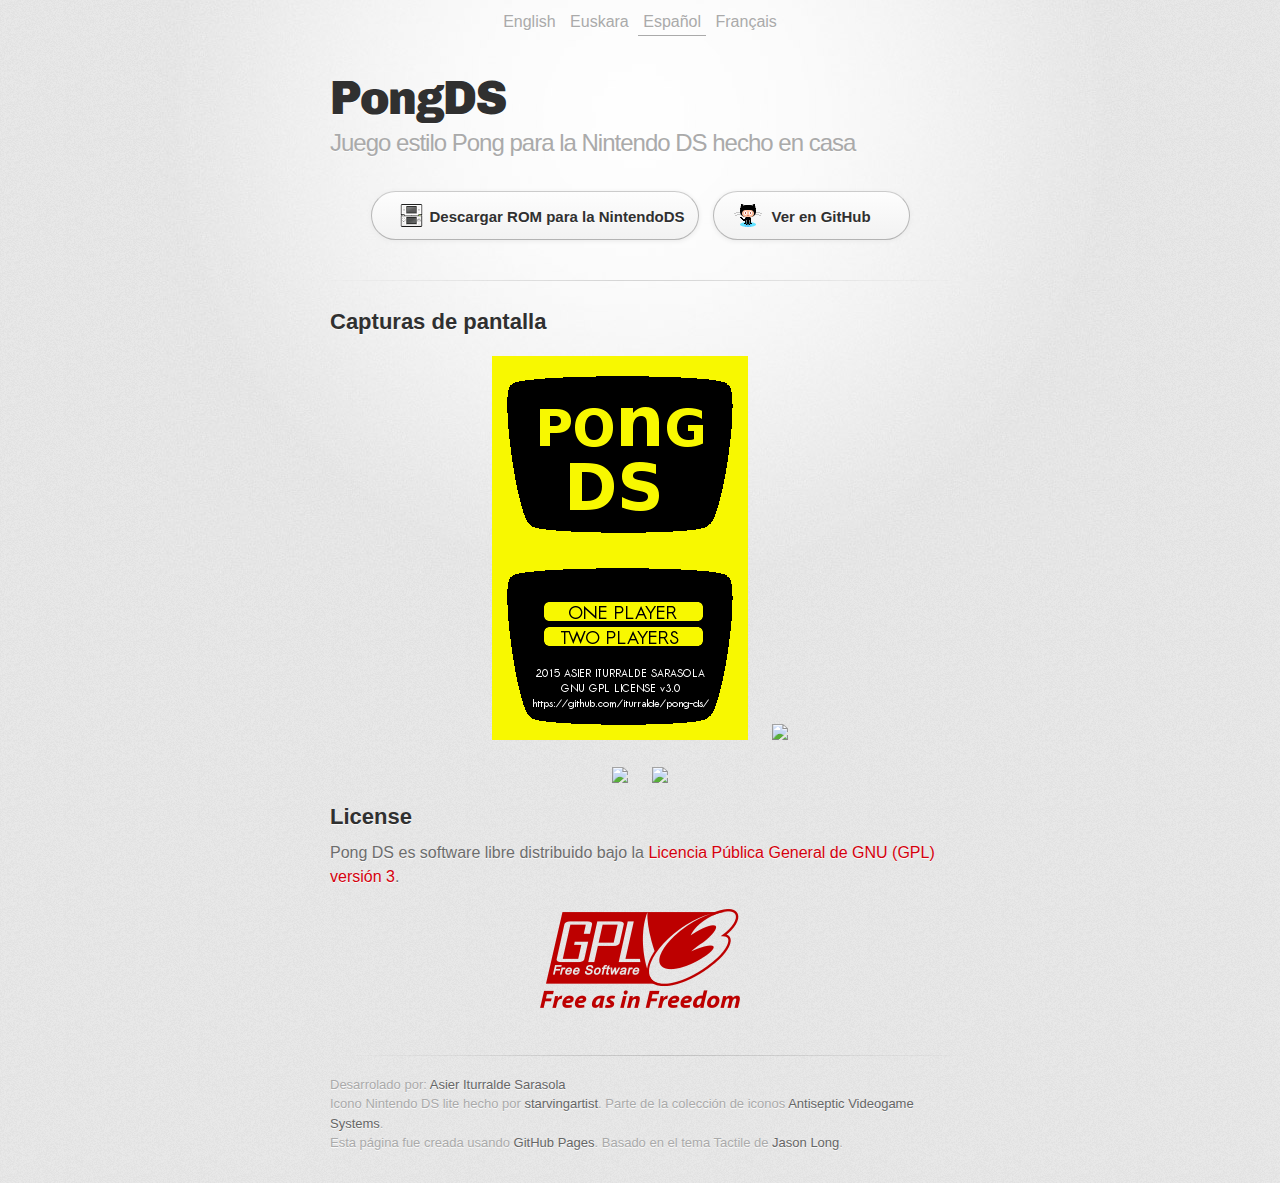
==== index-es.html @ 8eb8988f "Created Spanish home page" ====
<!DOCTYPE html>
<html>
    <head>
        <meta charset='utf-8'>
        <meta http-equiv="X-UA-Compatible" content="chrome=1">
        <link href='https://fonts.googleapis.com/css?family=Chivo:900' rel='stylesheet' type='text/css'>
        <link rel="stylesheet" type="text/css" href="stylesheets/stylesheet.css" media="screen">
        <link rel="stylesheet" type="text/css" href="stylesheets/pygment_trac.css" media="screen">
        <link rel="stylesheet" type="text/css" href="stylesheets/print.css" media="print">
        <!--[if lt IE 9]>
        <script src="//html5shiv.googlecode.com/svn/trunk/html5.js"></script>
        <![endif]-->
        <title>Pong-ds</title>
    </head>

    <body>
        <div id="container">
            <div class="inner">

                <div id="language-selection">
                  <a href="http://aldatsa.github.io/pong-ds/index.html">English</a>
                  <a href="http://aldatsa.github.io/pong-ds/index-eu.html">Euskara</a>
                  <a class="selected" href="http://aldatsa.github.io/pong-ds/index-es.html">Español</a>
                  <a href="http://aldatsa.github.io/pong-ds/index-fr.html">Français</a>
                </div>

                <header>
                  <h1>PongDS</h1>
                  <h2>Juego estilo Pong para la Nintendo DS hecho en casa</h2>
                </header>

                <section id="downloads" class="clearfix">
                  <a href="https://github.com/aldatsa/pong-ds/releases/download/v1.0.0/PongDS_v1.0.0.nds" id="download-nds-es" class="button"><span>Descargar ROM para la NintendoDS</span></a>
                  <a href="https://github.com/aldatsa/pong-ds" id="view-on-github" class="button"><span>Ver en GitHub</span></a>
                </section>

                <hr>

                <section id="main_content">

                    <h2>Capturas de pantalla</h2>
                    <div class="screenshots">
                        <img src="images/screenshots/language-selection-menu.png">
                        <img src="images/screenshots/game-selection-menu-es.png">
                    </div>
                    <div class="screenshots">
                        <img src="images/screenshots/one-player-es.png">
                        <img src="images/screenshots/two-players-es.png">
                    </div>
                    <h2>License</h2>

                    <p>Pong DS es software libre distribuido bajo la <a href="http://www.gnu.org/licenses/gpl.html">Licencia Pública General de GNU (GPL) versión 3</a>.</p>
                    <div class="license-logo">
                        <a href="http://www.gnu.org/licenses/gpl.html"><img src="images/GPLv3_Logo.svg.png"></a>
                    </div>
                </section>

                <footer>
                  Desarrolado por: <a href="https://github.com/aldatsa">Asier Iturralde Sarasola</a><br>
                  Icono Nintendo DS lite hecho por <a href="http://starvingartist.deviantart.com/">starvingartist</a>. Parte de la colección de iconos <a href="http://starvingartist.deviantart.com/art/Antiseptic-Videogame-Systems-23217105">Antiseptic Videogame Systems</a>.<br>
                  Esta página fue creada usando <a href="http://pages.github.com">GitHub Pages</a>. Basado en el tema Tactile de <a href="https://twitter.com/jasonlong">Jason Long</a>.
                </footer>
            </div>
        </div>
    </body>
</html>
---- stylesheets/stylesheet.css ----
/* http://meyerweb.com/eric/tools/css/reset/
   v2.0 | 20110126
   License: none (public domain)
*/
html, body, div, span, applet, object, iframe,
h1, h2, h3, h4, h5, h6, p, blockquote, pre,
a, abbr, acronym, address, big, cite, code,
del, dfn, em, img, ins, kbd, q, s, samp,
small, strike, strong, sub, sup, tt, var,
b, u, i, center,
dl, dt, dd, ol, ul, li,
fieldset, form, label, legend,
table, caption, tbody, tfoot, thead, tr, th, td,
article, aside, canvas, details, embed,
figure, figcaption, footer, header, hgroup,
menu, nav, output, ruby, section, summary,
time, mark, audio, video {
	padding: 0;
	margin: 0;
	font: inherit;
	font-size: 100%;
	vertical-align: baseline;
	border: 0;
}
/* HTML5 display-role reset for older browsers */
article, aside, details, figcaption, figure,
footer, header, hgroup, menu, nav, section {
	display: block;
}
body {
	line-height: 1;
}
ol, ul {
	list-style: none;
}
blockquote, q {
	quotes: none;
}
blockquote:before, blockquote:after,
q:before, q:after {
	content: '';
	content: none;
}
table {
	border-spacing: 0;
	border-collapse: collapse;
}

/* LAYOUT STYLES */
body {
  font-family: 'Helvetica Neue', Helvetica, Arial, serif;
  font-size: 1em;
  line-height: 1.5;
  color: #6d6d6d;
  text-shadow: 0 1px 0 rgba(255, 255, 255, 0.8);
  background: #e7e7e7 url(../images/body-bg.png) 0 0 repeat;
}

a {
  color: #d5000d;
}
a:hover {
  color: #c5000c;
}

header {
  padding-top: 35px;
  padding-bottom: 25px;
}

header h1 {
  font-family: 'Chivo', 'Helvetica Neue', Helvetica, Arial, serif;
  font-size: 48px; font-weight: 900;
  line-height: 1.2;
  color: #303030;
  letter-spacing: -1px;
}

header h2 {
  font-size: 24px;
  font-weight: normal;
  line-height: 1.3;
  color: #aaa;
  letter-spacing: -1px;
}

#container {
  min-height: 595px;
  background: transparent url(../images/highlight-bg.jpg) 50% 0 no-repeat;
}

.inner {
  width: 620px;
  margin: 0 auto;
}

#container .inner img {
  max-width: 100%;
}

#language-selection {
	padding-top: 10px;
	text-align: center;
}

#language-selection a {
	color: #aaa;
	padding: 5px;
}

#language-selection a.selected {
	border-bottom: 1px solid #aaa;
}

#downloads {
  margin-bottom: 40px;
}

a.button {
  display: block;
  float: left;
  width: 179px;
  padding: 12px 8px 12px 8px;
  margin-right: 14px;
  font-size: 15px;
  font-weight: bold;
  line-height: 25px;
  color: #303030;
  background: #fdfdfd; /* Old browsers */
  background: -moz-linear-gradient(top,  #fdfdfd 0%, #f2f2f2 100%); /* FF3.6+ */
  background: -webkit-gradient(linear, left top, left bottom, color-stop(0%,#fdfdfd), color-stop(100%,#f2f2f2)); /* Chrome,Safari4+ */
  background: -webkit-linear-gradient(top,  #fdfdfd 0%,#f2f2f2 100%); /* Chrome10+,Safari5.1+ */
  background: -o-linear-gradient(top,  #fdfdfd 0%,#f2f2f2 100%); /* Opera 11.10+ */
  background: -ms-linear-gradient(top,  #fdfdfd 0%,#f2f2f2 100%); /* IE10+ */
  background: linear-gradient(top,  #fdfdfd 0%,#f2f2f2 100%); /* W3C */
  filter: progid:DXImageTransform.Microsoft.gradient( startColorstr='#fdfdfd', endColorstr='#f2f2f2',GradientType=0 ); /* IE6-9 */
  border-top: solid 1px #cbcbcb;
  border-right: solid 1px #b7b7b7;
  border-bottom: solid 1px #b3b3b3;
  border-left: solid 1px #b7b7b7;
  border-radius: 30px;
  -webkit-box-shadow: 10px 10px 5px #888;
  -moz-box-shadow: 10px 10px 5px #888;
  box-shadow: 0px 1px 5px #e8e8e8;
  -moz-border-radius: 30px;
  -webkit-border-radius: 30px;
}
a.button:hover {
  background: #fafafa; /* Old browsers */
  background: -moz-linear-gradient(top,  #fdfdfd 0%, #f6f6f6 100%); /* FF3.6+ */
  background: -webkit-gradient(linear, left top, left bottom, color-stop(0%,#fdfdfd), color-stop(100%,#f6f6f6)); /* Chrome,Safari4+ */
  background: -webkit-linear-gradient(top,  #fdfdfd 0%,#f6f6f6 100%); /* Chrome10+,Safari5.1+ */
  background: -o-linear-gradient(top,  #fdfdfd 0%,#f6f6f6 100%); /* Opera 11.10+ */
  background: -ms-linear-gradient(top,  #fdfdfd 0%,#f6f6f6 100%); /* IE10+ */
  background: linear-gradient(top,  #fdfdfd 0%,#f6f6f6, 100%); /* W3C */
  filter: progid:DXImageTransform.Microsoft.gradient( startColorstr='#fdfdfd', endColorstr='#f6f6f6',GradientType=0 ); /* IE6-9 */
  border-top: solid 1px #b7b7b7;
  border-right: solid 1px #b3b3b3;
  border-bottom: solid 1px #b3b3b3;
  border-left: solid 1px #b3b3b3;
}

a.button#download-nds {
	width: 264px;
	margin-left: 63.5px;
}

a.button#download-nds-eu {
	width: 310px;
	margin-left: 40.5px;
}

a.button#download-nds-es {
	width: 310px;
	margin-left: 40.5px;
}

a.button span {
  display: block;
  height: 23px;
  padding-left: 50px;
}

#download-nds span, #download-nds-eu span, #download-nds-es span {
  background: transparent url(../images/nintendo_ds_lite_23x23.png) 20px 50% no-repeat;
}
#download-tar-gz span {
  background: transparent url(../images/tar-gz-icon.png) 12px 50% no-repeat;
}
#view-on-github span {
  background: transparent url(../images/octocat-icon.png) 12px 50% no-repeat;
}
#view-on-github {
  margin-right: 0;
}

.screenshots {
	text-align: center;
}

.screenshots img {
	margin: 10px;
}

.license-logo {
	text-align: center;
}

code, pre {
  margin-bottom: 30px;
  font-family: Monaco, "Bitstream Vera Sans Mono", "Lucida Console", Terminal;
  font-size: 14px;
  color: #222;
}

code {
  padding: 0 3px;
  background-color: #f2f2f2;
  border: solid 1px #ddd;
}

pre {
  padding: 20px;
  overflow: auto;
  color: #f2f2f2;
  text-shadow: none;
  background: #303030;
}
pre code {
  padding: 0;
  color: #f2f2f2;
  background-color: #303030;
  border: none;
}

ul, ol, dl {
  margin-bottom: 20px;
}


/* COMMON STYLES */

hr {
  height: 1px;
  padding-bottom: 1em;
  margin-top: 1em;
  line-height: 1px;
  background: transparent url('../images/hr.png') 50% 0 no-repeat;
  border: none;
}

strong {
  font-weight: bold;
}

em {
  font-style: italic;
}

table {
  width: 100%;
  border: 1px solid #ebebeb;
}

th {
  font-weight: 500;
}

td {
  font-weight: 300;
  text-align: center;
  border: 1px solid #ebebeb;
}

form {
  padding: 20px;
  background: #f2f2f2;

}


/* GENERAL ELEMENT TYPE STYLES */

h1 {
  font-size: 32px;
}

h2 {
  margin-bottom: 8px;
  font-size: 22px;
  font-weight: bold;
  color: #303030;
}

h3 {
  margin-bottom: 8px;
  font-size: 18px;
  font-weight: bold;
  color: #d5000d;
}

h4 {
  font-size: 16px;
  font-weight: bold;
  color: #303030;
}

h5 {
  font-size: 1em;
  color: #303030;
}

h6 {
  font-size: .8em;
  color: #303030;
}

p {
  margin-bottom: 20px;
  font-weight: 300;
}

a {
  text-decoration: none;
}

p a {
  font-weight: 400;
}

blockquote {
  padding: 0 0 0 30px;
  margin-bottom: 20px;
  font-size: 1.6em;
  border-left: 10px solid #e9e9e9;
}

ul li {
  list-style-position: inside;
  list-style: disc;
  padding-left: 20px;
}

ol li {
  list-style-position: inside;
  list-style: decimal;
  padding-left: 3px;
}

dl dt {
  color: #303030;
}

footer {
  padding-top: 20px;
  padding-bottom: 30px;
  margin-top: 40px;
  font-size: 13px;
  color: #aaa;
  background: transparent url('../images/hr.png') 0 0 no-repeat;
}

footer a {
  color: #666;
}
footer a:hover {
  color: #444;
}

/* MISC */
.clearfix:after {
  display: block;
  height: 0;
  clear: both;
  visibility: hidden;
  content: '.';
}

.clearfix {display: inline-block;}
* html .clearfix {height: 1%;}
.clearfix {display: block;}

/* #Media Queries
================================================== */

/* Smaller than standard 960 (devices and browsers) */
@media only screen and (max-width: 959px) { }

/* Tablet Portrait size to standard 960 (devices and browsers) */
@media only screen and (min-width: 768px) and (max-width: 959px) { }

/* All Mobile Sizes (devices and browser) */
@media only screen and (max-width: 767px) {
  header {
    padding-top: 10px;
    padding-bottom: 10px;
  }
  #downloads {
    margin-bottom: 25px;
  }
  #download-zip, #download-tar-gz {
    display: none;
  }
  .inner {
    width: 94%;
    margin: 0 auto;
  }
}

/* Mobile Landscape Size to Tablet Portrait (devices and browsers) */
@media only screen and (min-width: 480px) and (max-width: 767px) { }

/* Mobile Portrait Size to Mobile Landscape Size (devices and browsers) */
@media only screen and (max-width: 479px) { }
---- stylesheets/pygment_trac.css ----
.highlight  { background: #ffffff; }
.highlight .c { color: #999988; font-style: italic } /* Comment */
.highlight .err { color: #a61717; background-color: #e3d2d2 } /* Error */
.highlight .k { font-weight: bold } /* Keyword */
.highlight .o { font-weight: bold } /* Operator */
.highlight .cm { color: #999988; font-style: italic } /* Comment.Multiline */
.highlight .cp { color: #999999; font-weight: bold } /* Comment.Preproc */
.highlight .c1 { color: #999988; font-style: italic } /* Comment.Single */
.highlight .cs { color: #999999; font-weight: bold; font-style: italic } /* Comment.Special */
.highlight .gd { color: #000000; background-color: #ffdddd } /* Generic.Deleted */
.highlight .gd .x { color: #000000; background-color: #ffaaaa } /* Generic.Deleted.Specific */
.highlight .ge { font-style: italic } /* Generic.Emph */
.highlight .gr { color: #aa0000 } /* Generic.Error */
.highlight .gh { color: #999999 } /* Generic.Heading */
.highlight .gi { color: #000000; background-color: #ddffdd } /* Generic.Inserted */
.highlight .gi .x { color: #000000; background-color: #aaffaa } /* Generic.Inserted.Specific */
.highlight .go { color: #888888 } /* Generic.Output */
.highlight .gp { color: #555555 } /* Generic.Prompt */
.highlight .gs { font-weight: bold } /* Generic.Strong */
.highlight .gu { color: #800080; font-weight: bold; } /* Generic.Subheading */
.highlight .gt { color: #aa0000 } /* Generic.Traceback */
.highlight .kc { font-weight: bold } /* Keyword.Constant */
.highlight .kd { font-weight: bold } /* Keyword.Declaration */
.highlight .kn { font-weight: bold } /* Keyword.Namespace */
.highlight .kp { font-weight: bold } /* Keyword.Pseudo */
.highlight .kr { font-weight: bold } /* Keyword.Reserved */
.highlight .kt { color: #445588; font-weight: bold } /* Keyword.Type */
.highlight .m { color: #009999 } /* Literal.Number */
.highlight .s { color: #d14 } /* Literal.String */
.highlight .na { color: #008080 } /* Name.Attribute */
.highlight .nb { color: #0086B3 } /* Name.Builtin */
.highlight .nc { color: #445588; font-weight: bold } /* Name.Class */
.highlight .no { color: #008080 } /* Name.Constant */
.highlight .ni { color: #800080 } /* Name.Entity */
.highlight .ne { color: #990000; font-weight: bold } /* Name.Exception */
.highlight .nf { color: #990000; font-weight: bold } /* Name.Function */
.highlight .nn { color: #555555 } /* Name.Namespace */
.highlight .nt { color: #000080 } /* Name.Tag */
.highlight .nv { color: #008080 } /* Name.Variable */
.highlight .ow { font-weight: bold } /* Operator.Word */
.highlight .w { color: #bbbbbb } /* Text.Whitespace */
.highlight .mf { color: #009999 } /* Literal.Number.Float */
.highlight .mh { color: #009999 } /* Literal.Number.Hex */
.highlight .mi { color: #009999 } /* Literal.Number.Integer */
.highlight .mo { color: #009999 } /* Literal.Number.Oct */
.highlight .sb { color: #d14 } /* Literal.String.Backtick */
.highlight .sc { color: #d14 } /* Literal.String.Char */
.highlight .sd { color: #d14 } /* Literal.String.Doc */
.highlight .s2 { color: #d14 } /* Literal.String.Double */
.highlight .se { color: #d14 } /* Literal.String.Escape */
.highlight .sh { color: #d14 } /* Literal.String.Heredoc */
.highlight .si { color: #d14 } /* Literal.String.Interpol */
.highlight .sx { color: #d14 } /* Literal.String.Other */
.highlight .sr { color: #009926 } /* Literal.String.Regex */
.highlight .s1 { color: #d14 } /* Literal.String.Single */
.highlight .ss { color: #990073 } /* Literal.String.Symbol */
.highlight .bp { color: #999999 } /* Name.Builtin.Pseudo */
.highlight .vc { color: #008080 } /* Name.Variable.Class */
.highlight .vg { color: #008080 } /* Name.Variable.Global */
.highlight .vi { color: #008080 } /* Name.Variable.Instance */
.highlight .il { color: #009999 } /* Literal.Number.Integer.Long */

.type-csharp .highlight .k { color: #0000FF }
.type-csharp .highlight .kt { color: #0000FF }
.type-csharp .highlight .nf { color: #000000; font-weight: normal }
.type-csharp .highlight .nc { color: #2B91AF }
.type-csharp .highlight .nn { color: #000000 }
.type-csharp .highlight .s { color: #A31515 }
.type-csharp .highlight .sc { color: #A31515 }
---- stylesheets/print.css ----
html, body, div, span, applet, object, iframe,
h1, h2, h3, h4, h5, h6, p, blockquote, pre,
a, abbr, acronym, address, big, cite, code,
del, dfn, em, img, ins, kbd, q, s, samp,
small, strike, strong, sub, sup, tt, var,
b, u, i, center,
dl, dt, dd, ol, ul, li,
fieldset, form, label, legend,
table, caption, tbody, tfoot, thead, tr, th, td,
article, aside, canvas, details, embed,
figure, figcaption, footer, header, hgroup,
menu, nav, output, ruby, section, summary,
time, mark, audio, video {
  padding: 0;
  margin: 0;
  font: inherit;
  font-size: 100%;
  vertical-align: baseline;
  border: 0;
}
/* HTML5 display-role reset for older browsers */
article, aside, details, figcaption, figure,
footer, header, hgroup, menu, nav, section {
  display: block;
}
body {
  line-height: 1;
}
ol, ul {
  list-style: none;
}
blockquote, q {
  quotes: none;
}
blockquote:before, blockquote:after,
q:before, q:after {
  content: '';
  content: none;
}
table {
  border-spacing: 0;
  border-collapse: collapse;
}
body {
  font-family: 'Helvetica Neue', Helvetica, Arial, serif;
  font-size: 13px;
  line-height: 1.5;
  color: #000;
}

a {
  font-weight: bold;
  color: #d5000d;
}

header {
  padding-top: 35px;
  padding-bottom: 10px;
}

header h1 {
  font-size: 48px;
  font-weight: bold;
  line-height: 1.2;
  color: #303030;
  letter-spacing: -1px;
}

header h2 {
  font-size: 24px;
  font-weight: normal;
  line-height: 1.3;
  color: #aaa;
  letter-spacing: -1px;
}
#downloads {
  display: none;
}
#main_content {
  padding-top: 20px;
}

code, pre {
  margin-bottom: 30px;
  font-family: Monaco, "Bitstream Vera Sans Mono", "Lucida Console", Terminal;
  font-size: 12px;
  color: #222;
}

code {
  padding: 0 3px;
}

pre {
  padding: 20px;
  overflow: auto;
  border: solid 1px #ddd;
}
pre code {
  padding: 0;
}

ul, ol, dl {
  margin-bottom: 20px;
}


/* COMMON STYLES */

table {
  width: 100%;
  border: 1px solid #ebebeb;
}

th {
  font-weight: 500;
}

td {
  font-weight: 300;
  text-align: center;
  border: 1px solid #ebebeb;
}

form {
  padding: 20px;
  background: #f2f2f2;

}


/* GENERAL ELEMENT TYPE STYLES */

h1 {
  font-size: 2.8em;
}

h2 {
  margin-bottom: 8px;
  font-size: 22px;
  font-weight: bold;
  color: #303030;
}

h3 {
  margin-bottom: 8px;
  font-size: 18px;
  font-weight: bold;
  color: #d5000d;
}

h4 {
  font-size: 16px;
  font-weight: bold;
  color: #303030;
}

h5 {
  font-size: 1em;
  color: #303030;
}

h6 {
  font-size: .8em;
  color: #303030;
}

p {
  margin-bottom: 20px;
  font-weight: 300;
}

a {
  text-decoration: none;
}

p a {
  font-weight: 400;
}

blockquote {
  padding: 0 0 0 30px;
  margin-bottom: 20px;
  font-size: 1.6em;
  border-left: 10px solid #e9e9e9;
}

ul li {
  list-style-position: inside;
  list-style: disc;
  padding-left: 20px;
}

ol li {
  list-style-position: inside;
  list-style: decimal;
  padding-left: 3px;
}

dl dd {
  font-style: italic;
  font-weight: 100;
}

footer {
  padding-top: 20px;
  padding-bottom: 30px;
  margin-top: 40px;
  font-size: 13px;
  color: #aaa;
}

footer a {
  color: #666;
}

/* MISC */
.clearfix:after {
  display: block;
  height: 0;
  clear: both;
  visibility: hidden;
  content: '.';
}

.clearfix {display: inline-block;}
* html .clearfix {height: 1%;}
.clearfix {display: block;}
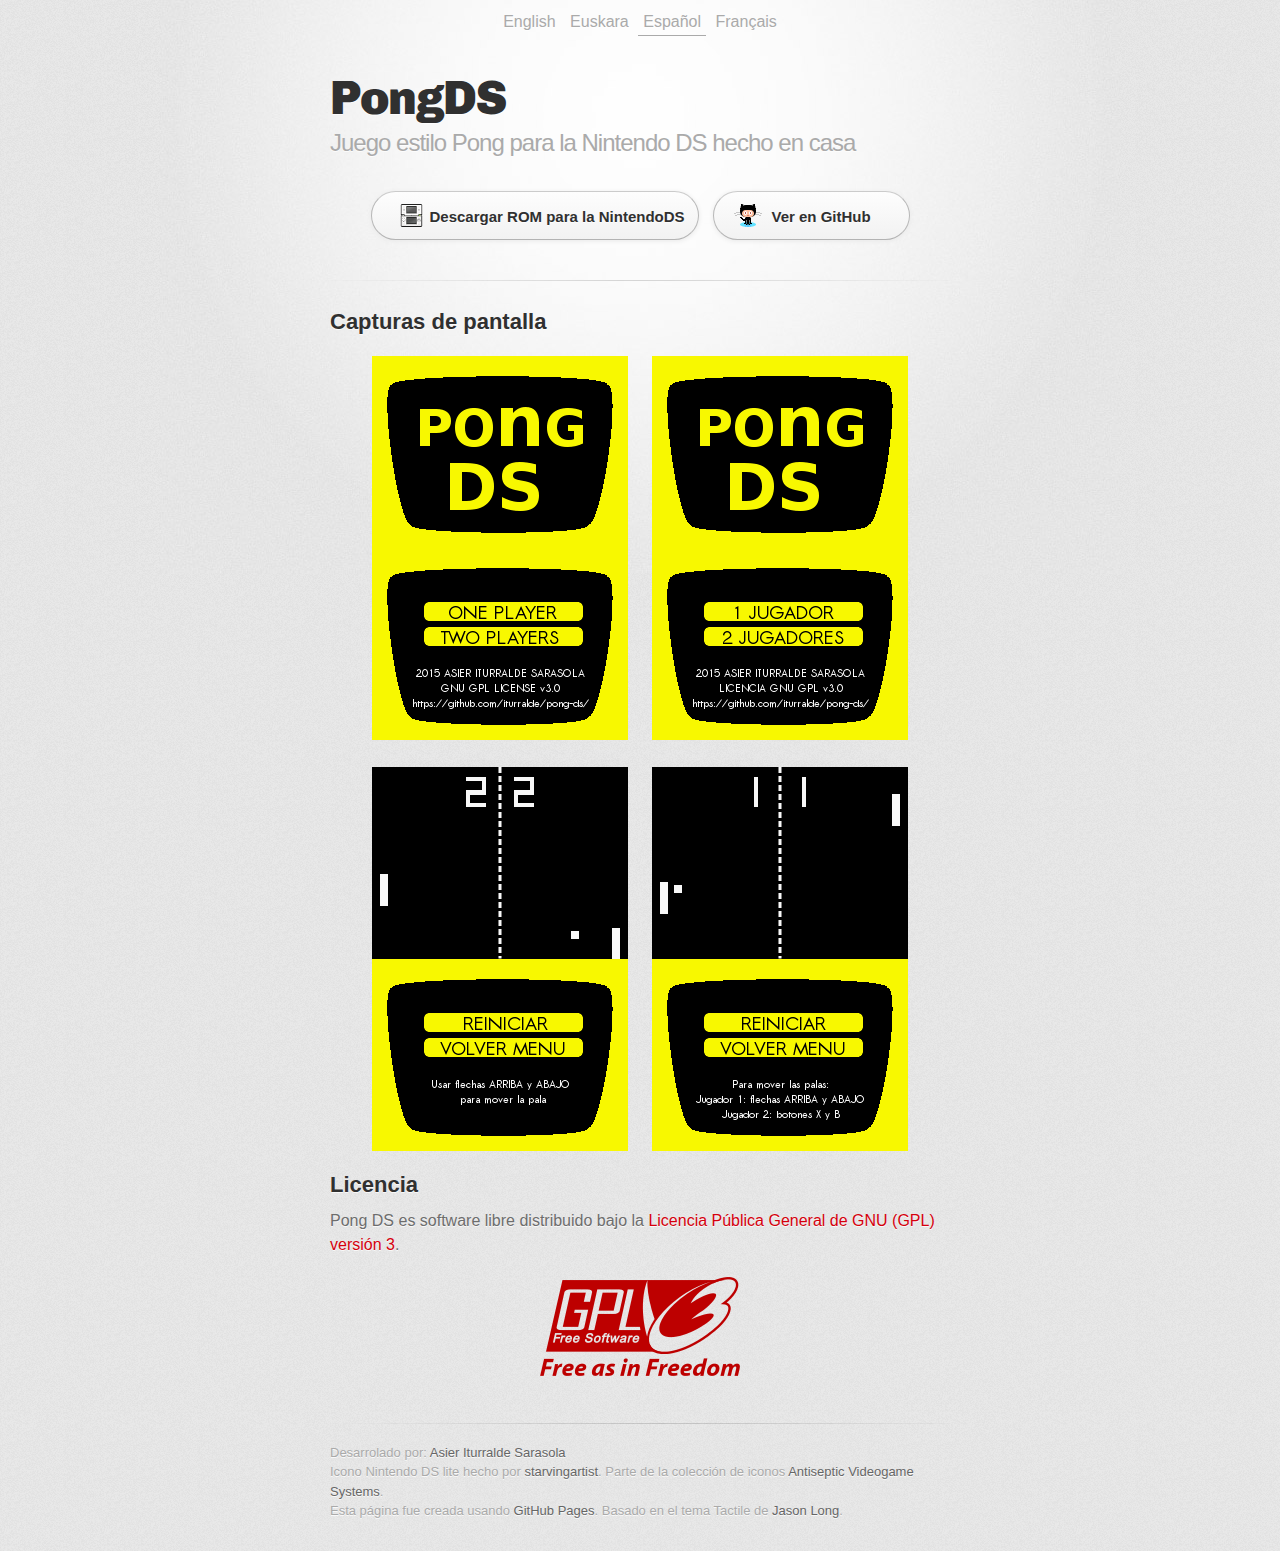
==== commit 3e0983cd: "I forgot to translate a string" ====
--- a/index-es.html
+++ b/index-es.html
@@ -47,7 +47,7 @@
                         <img src="images/screenshots/one-player-es.png">
                         <img src="images/screenshots/two-players-es.png">
                     </div>
-                    <h2>License</h2>
+                    <h2>Licencia</h2>
 
                     <p>Pong DS es software libre distribuido bajo la <a href="http://www.gnu.org/licenses/gpl.html">Licencia Pública General de GNU (GPL) versión 3</a>.</p>
                     <div class="license-logo">
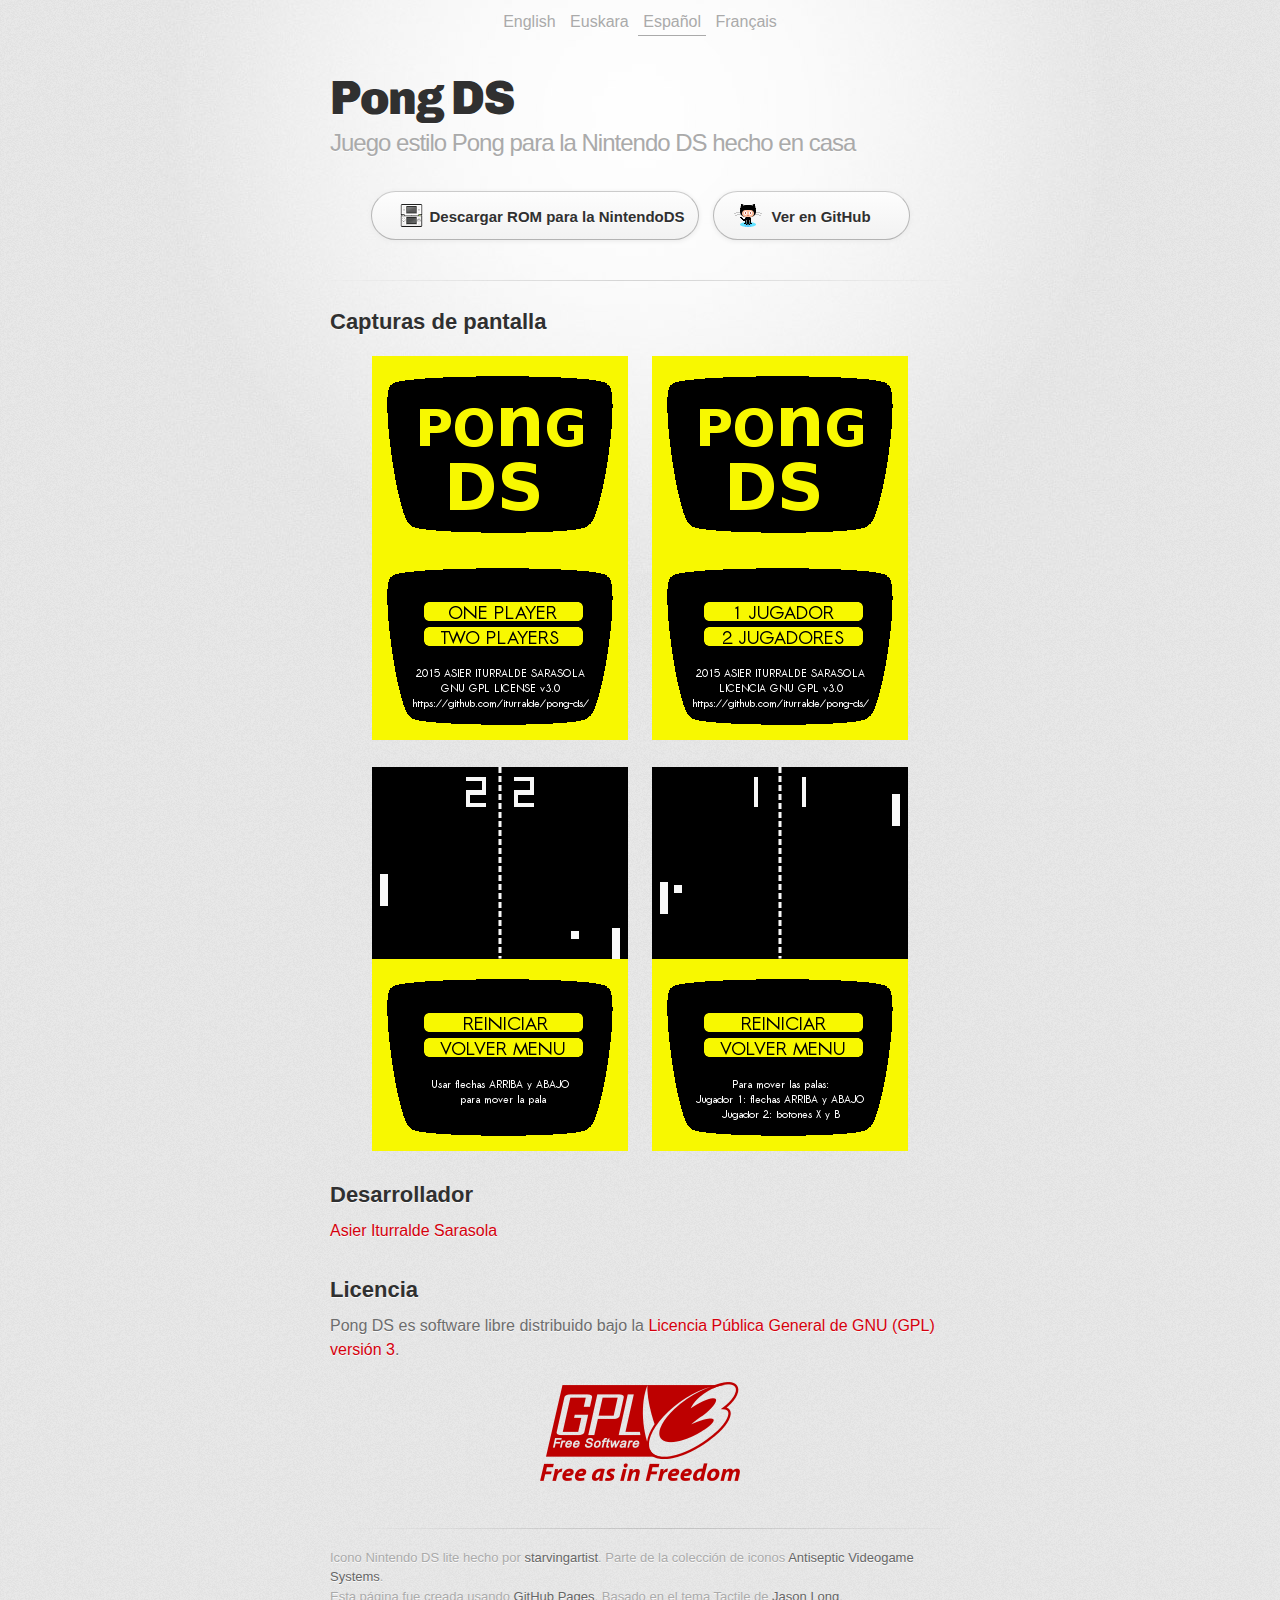
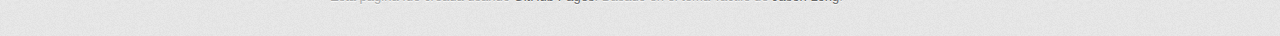
==== commit 7c26f0cc: "Make the name of the developer more visible" ====
--- a/index-es.html
+++ b/index-es.html
@@ -10,7 +10,7 @@
         <!--[if lt IE 9]>
         <script src="//html5shiv.googlecode.com/svn/trunk/html5.js"></script>
         <![endif]-->
-        <title>Pong-ds</title>
+        <title>Pong DS</title>
     </head>
 
     <body>
@@ -25,12 +25,12 @@
                 </div>
 
                 <header>
-                  <h1>PongDS</h1>
+                  <h1>Pong DS</h1>
                   <h2>Juego estilo Pong para la Nintendo DS hecho en casa</h2>
                 </header>
 
                 <section id="downloads" class="clearfix">
-                  <a href="https://github.com/aldatsa/pong-ds/releases/download/v1.0.0/PongDS_v1.0.0.nds" id="download-nds-es" class="button"><span>Descargar ROM para la NintendoDS</span></a>
+                  <a href="https://github.com/aldatsa/pong-ds/releases/download/v1.1.0/PongDS_v1.1.0.nds" id="download-nds-es" class="button"><span>Descargar ROM para la NintendoDS</span></a>
                   <a href="https://github.com/aldatsa/pong-ds" id="view-on-github" class="button"><span>Ver en GitHub</span></a>
                 </section>
 
@@ -47,6 +47,12 @@
                         <img src="images/screenshots/one-player-es.png">
                         <img src="images/screenshots/two-players-es.png">
                     </div>
+
+                    <div class="developer">
+                        <h2>Desarrollador</h2>
+                        <a href="https://github.com/aldatsa">Asier Iturralde Sarasola</a>
+                    </div>
+
                     <h2>Licencia</h2>
 
                     <p>Pong DS es software libre distribuido bajo la <a href="http://www.gnu.org/licenses/gpl.html">Licencia Pública General de GNU (GPL) versión 3</a>.</p>
@@ -56,9 +62,8 @@
                 </section>
 
                 <footer>
-                  Desarrolado por: <a href="https://github.com/aldatsa">Asier Iturralde Sarasola</a><br>
-                  Icono Nintendo DS lite hecho por <a href="http://starvingartist.deviantart.com/">starvingartist</a>. Parte de la colección de iconos <a href="http://starvingartist.deviantart.com/art/Antiseptic-Videogame-Systems-23217105">Antiseptic Videogame Systems</a>.<br>
-                  Esta página fue creada usando <a href="http://pages.github.com">GitHub Pages</a>. Basado en el tema Tactile de <a href="https://twitter.com/jasonlong">Jason Long</a>.
+                    Icono Nintendo DS lite hecho por <a href="http://starvingartist.deviantart.com/">starvingartist</a>. Parte de la colección de iconos <a href="http://starvingartist.deviantart.com/art/Antiseptic-Videogame-Systems-23217105">Antiseptic Videogame Systems</a>.<br>
+                    Esta página fue creada usando <a href="http://pages.github.com">GitHub Pages</a>. Basado en el tema Tactile de <a href="https://twitter.com/jasonlong">Jason Long</a>.
                 </footer>
             </div>
         </div>
--- a/stylesheets/stylesheet.css
+++ b/stylesheets/stylesheet.css
@@ -175,13 +175,18 @@
 	margin-left: 40.5px;
 }
 
+a.button#download-nds-fr {
+	width: 330px;
+	margin-left: 40.5px;
+}
+
 a.button span {
   display: block;
   height: 23px;
   padding-left: 50px;
 }
 
-#download-nds span, #download-nds-eu span, #download-nds-es span {
+#download-nds span, #download-nds-eu span, #download-nds-es span, #download-nds-fr span {
   background: transparent url(../images/nintendo_ds_lite_23x23.png) 20px 50% no-repeat;
 }
 #download-tar-gz span {
@@ -200,6 +205,11 @@
 
 .screenshots img {
 	margin: 10px;
+}
+
+.developer {
+	margin-bottom: 30px;
+	margin-top: 10px;
 }
 
 .license-logo {
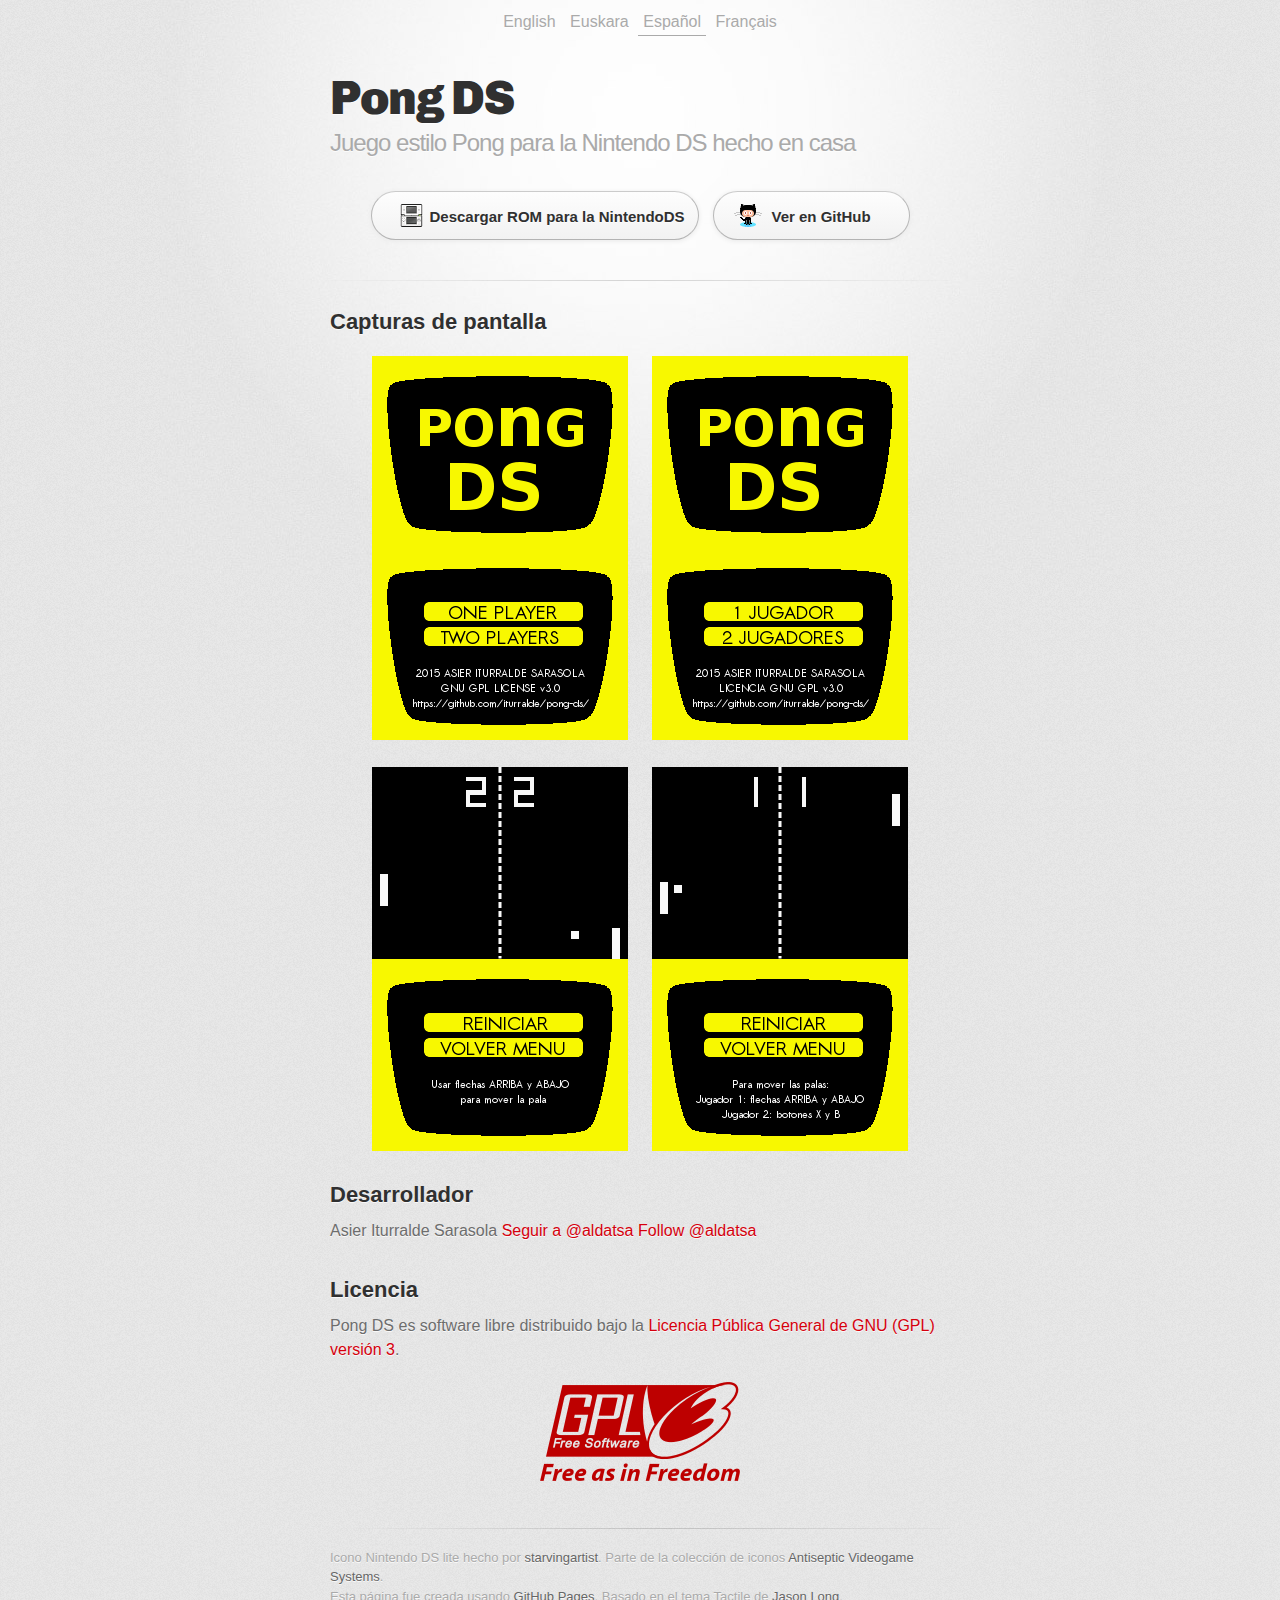
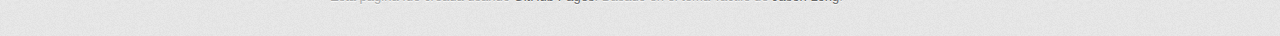
==== commit 8afe3b7f: "Added social buttons to all languages" ====
--- a/index-es.html
+++ b/index-es.html
@@ -50,7 +50,15 @@
 
                     <div class="developer">
                         <h2>Desarrollador</h2>
-                        <a href="https://github.com/aldatsa">Asier Iturralde Sarasola</a>
+                        Asier Iturralde Sarasola
+                        <span class="social-buttons">
+                            <!-- Place this tag where you want the button to render. -->
+                            <a data-style="mega" href="https://github.com/aldatsa" class="github-button">Seguir a @aldatsa</a>
+                            <!-- Place this tag right after the last button or just before your close body tag. -->
+                            <script async defer id="github-bjs" src="https://buttons.github.io/buttons.js"></script>
+                            <a href="https://twitter.com/aldatsa" class="twitter-follow-button" data-show-count="false" data-lang="es" data-size="large">Follow @aldatsa</a>
+                            <script>!function(d,s,id){var js,fjs=d.getElementsByTagName(s)[0],p=/^http:/.test(d.location)?'http':'https';if(!d.getElementById(id)){js=d.createElement(s);js.id=id;js.src=p+'://platform.twitter.com/widgets.js';fjs.parentNode.insertBefore(js,fjs);}}(document, 'script', 'twitter-wjs');</script>
+                        </span>
                     </div>
 
                     <h2>Licencia</h2>
--- a/stylesheets/stylesheet.css
+++ b/stylesheets/stylesheet.css
@@ -212,6 +212,16 @@
 	margin-top: 10px;
 }
 
+.developer .social-buttons #twitter-widget-0 {
+	margin-bottom: -8px;
+	margin-left: 10px;
+}
+
+.developer .social-buttons iframe:first-child {
+	margin-bottom: -8px;
+	margin-left: 10px;
+}
+
 .license-logo {
 	text-align: center;
 }
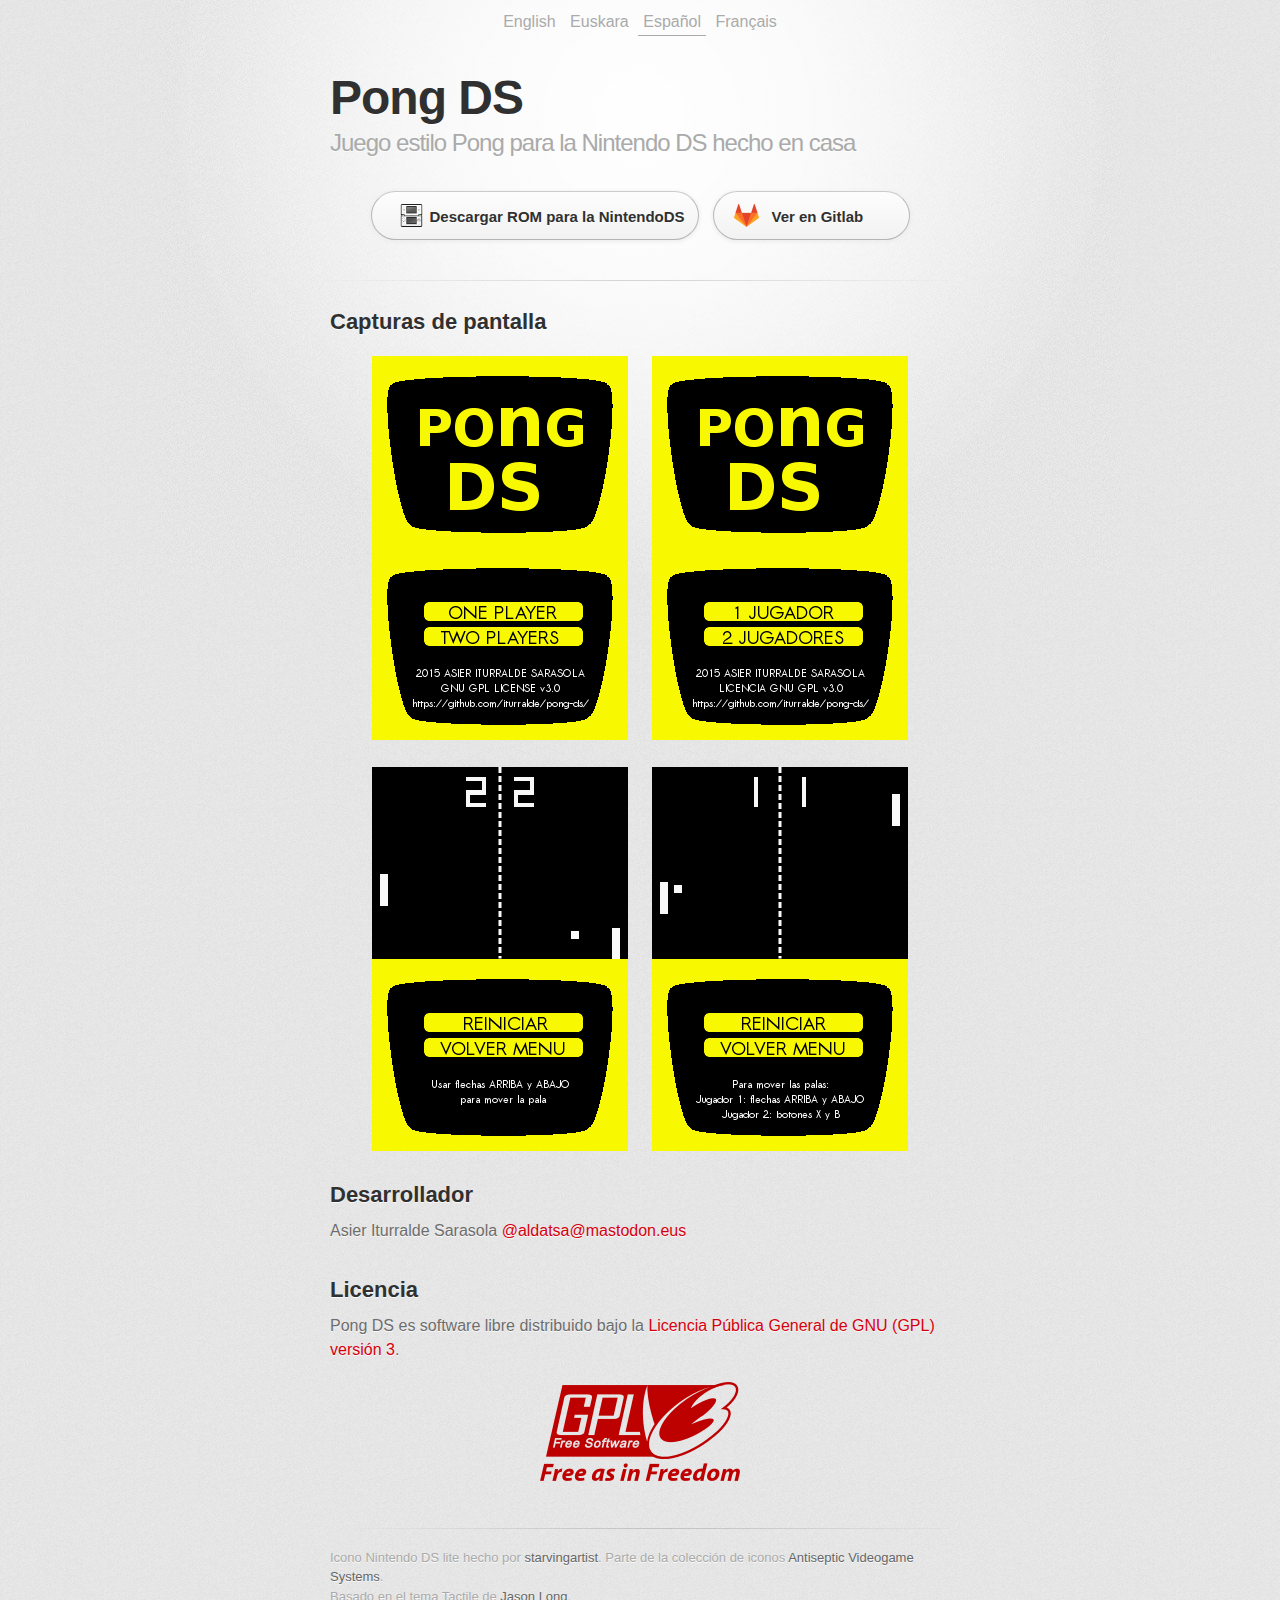
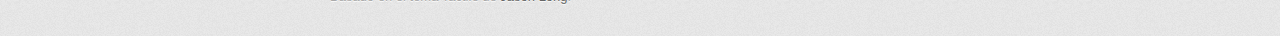
==== commit f027b737: "Github -> Gitlab, Twitter -> Mastodon.eus. Remove Google Fonts. Add favicon." ====
--- a/index-es.html
+++ b/index-es.html
@@ -3,13 +3,13 @@
     <head>
         <meta charset='utf-8'>
         <meta http-equiv="X-UA-Compatible" content="chrome=1">
-        <link href='https://fonts.googleapis.com/css?family=Chivo:900' rel='stylesheet' type='text/css'>
+        <meta name="keywords" content="homebrew, nintendo ds, nds, pong, pongds">
+        <meta name="description" content="Juego estilo Pong para la Nintendo DS hecho en casa">
+        <meta name="author" content="Asier Iturralde Sarasola">
+        <link rel="icon" type="image/png" href="/favicon.jpg"/>
         <link rel="stylesheet" type="text/css" href="stylesheets/stylesheet.css" media="screen">
         <link rel="stylesheet" type="text/css" href="stylesheets/pygment_trac.css" media="screen">
         <link rel="stylesheet" type="text/css" href="stylesheets/print.css" media="print">
-        <!--[if lt IE 9]>
-        <script src="//html5shiv.googlecode.com/svn/trunk/html5.js"></script>
-        <![endif]-->
         <title>Pong DS</title>
     </head>
 
@@ -18,10 +18,10 @@
             <div class="inner">
 
                 <div id="language-selection">
-                  <a href="http://aldatsa.github.io/pong-ds/index.html">English</a>
-                  <a href="http://aldatsa.github.io/pong-ds/index-eu.html">Euskara</a>
-                  <a class="selected" href="http://aldatsa.github.io/pong-ds/index-es.html">Español</a>
-                  <a href="http://aldatsa.github.io/pong-ds/index-fr.html">Français</a>
+                  <a href="index.html">English</a>
+                  <a href="index-eu.html">Euskara</a>
+                  <a class="selected" href="index-es.html">Español</a>
+                  <a href="index-fr.html">Français</a>
                 </div>
 
                 <header>
@@ -30,8 +30,8 @@
                 </header>
 
                 <section id="downloads" class="clearfix">
-                  <a href="https://github.com/aldatsa/pong-ds/releases/download/v1.1.0/PongDS_v1.1.0.nds" id="download-nds-es" class="button"><span>Descargar ROM para la NintendoDS</span></a>
-                  <a href="https://github.com/aldatsa/pong-ds" id="view-on-github" class="button"><span>Ver en GitHub</span></a>
+                  <a href="https://gitlab.com/aldatsa/pong-ds/-/raw/master/releases/PongDS_v1.1.0.nds?inline=false" id="download-nds-es" class="button"><span>Descargar ROM para la NintendoDS</span></a>
+                  <a href="https://gitlab.com/aldatsa/pong-ds" id="view-on-gitlab" class="button"><span>Ver en Gitlab</span></a>
                 </section>
 
                 <hr>
@@ -52,12 +52,7 @@
                         <h2>Desarrollador</h2>
                         Asier Iturralde Sarasola
                         <span class="social-buttons">
-                            <!-- Place this tag where you want the button to render. -->
-                            <a data-style="mega" href="https://github.com/aldatsa" class="github-button">Seguir a @aldatsa</a>
-                            <!-- Place this tag right after the last button or just before your close body tag. -->
-                            <script async defer id="github-bjs" src="https://buttons.github.io/buttons.js"></script>
-                            <a href="https://twitter.com/aldatsa" class="twitter-follow-button" data-show-count="false" data-lang="es" data-size="large">Follow @aldatsa</a>
-                            <script>!function(d,s,id){var js,fjs=d.getElementsByTagName(s)[0],p=/^http:/.test(d.location)?'http':'https';if(!d.getElementById(id)){js=d.createElement(s);js.id=id;js.src=p+'://platform.twitter.com/widgets.js';fjs.parentNode.insertBefore(js,fjs);}}(document, 'script', 'twitter-wjs');</script>
+                            <a href="https://mastodon.eus/@aldatsa">@aldatsa@mastodon.eus</a>
                         </span>
                     </div>
 
@@ -71,7 +66,7 @@
 
                 <footer>
                     Icono Nintendo DS lite hecho por <a href="http://starvingartist.deviantart.com/">starvingartist</a>. Parte de la colección de iconos <a href="http://starvingartist.deviantart.com/art/Antiseptic-Videogame-Systems-23217105">Antiseptic Videogame Systems</a>.<br>
-                    Esta página fue creada usando <a href="http://pages.github.com">GitHub Pages</a>. Basado en el tema Tactile de <a href="https://twitter.com/jasonlong">Jason Long</a>.
+                    Basado en el tema Tactile de <a href="https://twitter.com/jasonlong">Jason Long</a>.
                 </footer>
             </div>
         </div>
--- a/stylesheets/stylesheet.css
+++ b/stylesheets/stylesheet.css
@@ -69,7 +69,7 @@
 }
 
 header h1 {
-  font-family: 'Chivo', 'Helvetica Neue', Helvetica, Arial, serif;
+  font-family: 'Helvetica Neue', Helvetica, Arial, serif;
   font-size: 48px; font-weight: 900;
   line-height: 1.2;
   color: #303030;
@@ -192,10 +192,10 @@
 #download-tar-gz span {
   background: transparent url(../images/tar-gz-icon.png) 12px 50% no-repeat;
 }
-#view-on-github span {
-  background: transparent url(../images/octocat-icon.png) 12px 50% no-repeat;
-}
-#view-on-github {
+#view-on-gitlab span {
+  background: transparent url(../images/gitlab-icon.png) 12px 50% no-repeat;
+}
+#view-on-gitlab {
   margin-right: 0;
 }
 
